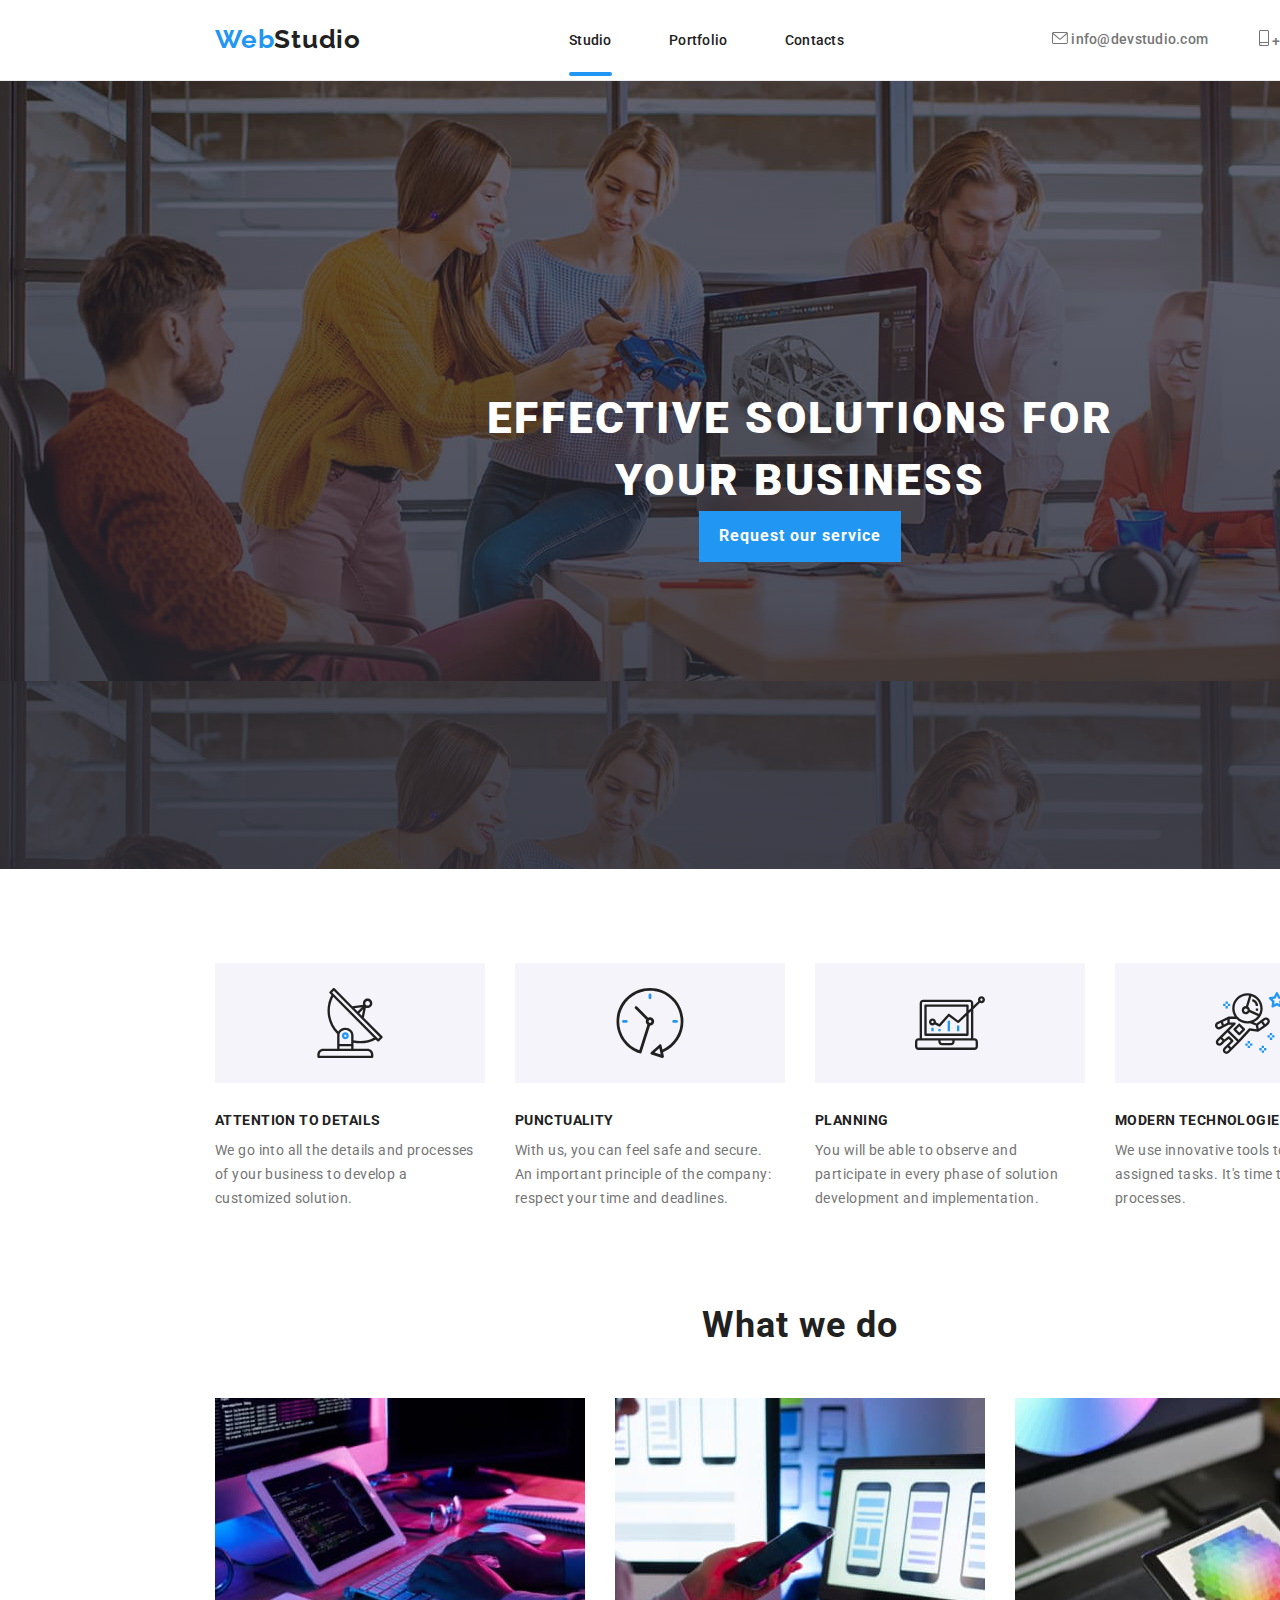
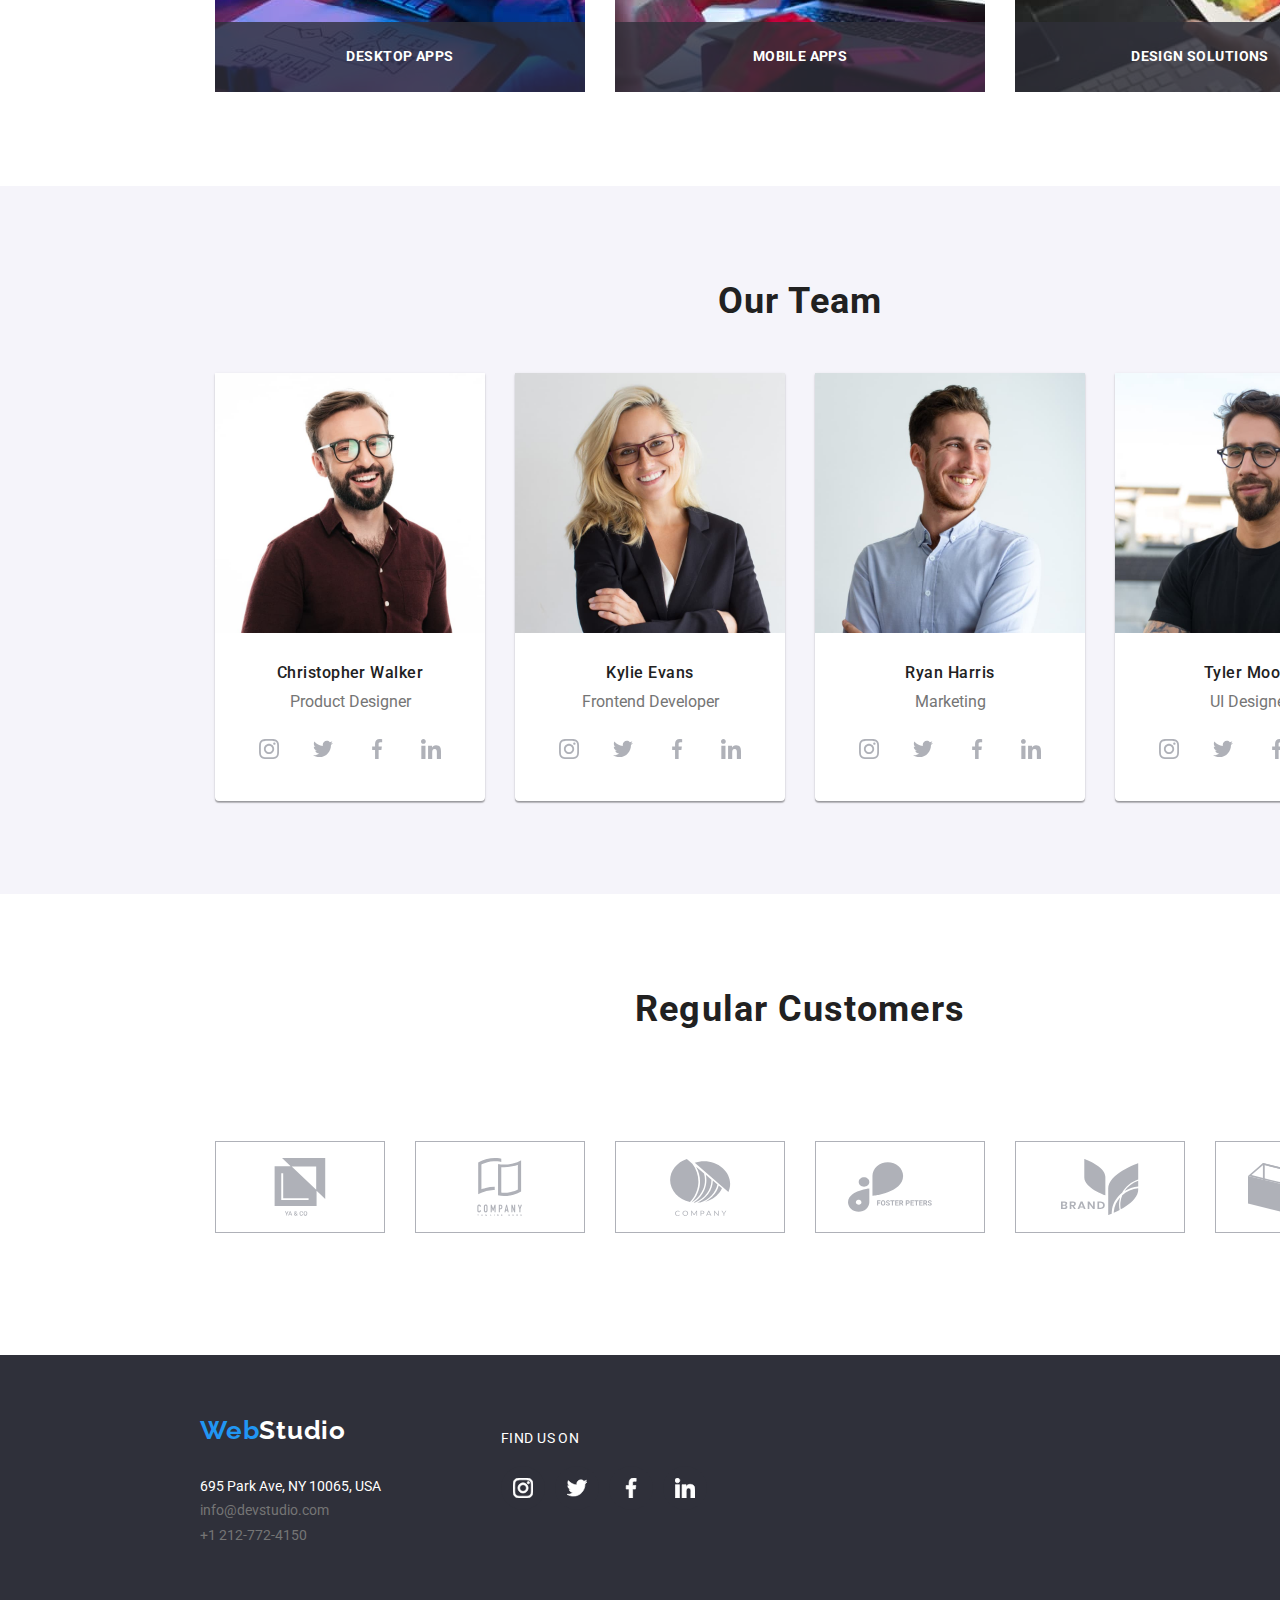
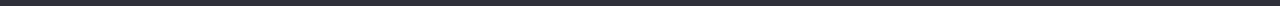
==== index.html @ 9a45b326 "Initial commit" ====
<!DOCTYPE html>
<html lang="en">
  <head>
    <meta charset="UTF-8" />
    <meta name="viewport" content="width=device-width, initial-scale=1.0" />
    <title>Studio</title>
    <!-- Normalizare stiluri/> -->

    <link
      rel="stylesheet"
      href="https://cdnjs.cloudflare.com/ajax/libs/modern-normalize/1.0.0/modern-normalize.min.css"
    />
    <!-- Import fonturi/> -->

    <link rel="preconnect" href="https://fonts.googleapis.com" />
    <link rel="preconnect" href="https://fonts.gstatic.com" crossorigin />
    <link
      href="https://fonts.googleapis.com/css2?family=Raleway:ital,wght@0,100..900;1,100..900&family=Roboto:ital,wght@0,100;0,300;0,400;0,500;0,700;0,900;1,100;1,300;1,400;1,500;1,700;1,900&display=swap"
      rel="stylesheet"
    />
    <!--Link la stiluri css /> -->

    <link rel="stylesheet" href="./css/style.css" />
  </head>
  <body>
    <!--header section-->

    <header class="header section">
      <div class="header container">
        <div class="header__logo">
          <a href="#"
            ><p><span>Web</span>Studio</p></a
          >
        </div>
        <nav class="header__navigation">
          <ul>
            <li>
              <a href="./index.html" class="active">Studio</a>
            </li>
            <li><a href="./portfolio.html">Portfolio</a></li>
            <li><a href="">Contacts</a></li>
          </ul>
        </nav>
        <div class="header__info">
          <div class="header__info__email">
            <a href="mailto:info@devstudio.com">
              <svg class="header__info_icon1">
                <use href="./images/icons.svg#icon-envelope" />
              </svg>
              info@devstudio.com</a
            >
          </div>
          <div class="header__info__tel">
            <a href="tel:+12127724150">
              <svg class="header__info_icon2">
                <use href="./images/icons.svg#icon-smartphone" />
              </svg>
              +1 212-772-4150</a
            >
          </div>
        </div>
      </div>
    </header>
    <!--portiune principala a paginii Studio -->
    <main>
      <!--Hero section-->

      <section class="hero-section section">
        <div class="hero-section container">
          <h1 class="hero-section__title">
            EFFECTIVE SOLUTIONS FOR <br />YOUR BUSINESS
          </h1>
          <button data-modal-open class="hero-section__service" type="button">
            Request our service
          </button>
        </div>
      </section>
      <!--What we do section-->

      <section class="we-do-section section">
        <ul class="we-do-section__list container">
          <li>
            <div class="we-do-section__benefits">
              <svg class="we-do-section__icon">
                <use href="./images/icons.svg#icon-antenna" />
              </svg>
            </div>
            <h5>ATTENTION TO DETAILS</h5>
            <p>
              We go into all the details and processes <br />
              of your business to develop a <br />customized solution.
            </p>
          </li>
          <li>
            <div class="we-do-section__benefits">
              <svg class="we-do-section__icon">
                <use href="./images/icons.svg#icon-clock" />
              </svg>
            </div>
            <h5>PUNCTUALITY</h5>
            <p>
              With us, you can feel safe and secure. <br />An important
              principle of the company: <br />respect your time and deadlines.
            </p>
          </li>
          <li>
            <div class="we-do-section__benefits">
              <svg class="we-do-section__icon">
                <use href="./images/icons.svg#icon-diagram" />
              </svg>
            </div>
            <h5>PLANNING</h5>
            <p>
              You will be able to observe and <br />participate in every phase
              of solution <br />development and implementation.
            </p>
          </li>
          <li>
            <div class="we-do-section__benefits">
              <svg class="we-do-section__icon">
                <use href="./images/icons.svg#icon-astronaut" />
              </svg>
            </div>
            <h5>MODERN TECHNOLOGIES</h5>
            <p>
              We use innovative tools to solve <br />assigned tasks. It's time
              to simplify work <br />processes.
            </p>
          </li>
        </ul>
        <h2 class="we-do-section__title">What we do</h2>
        <!--div cu imagini-->
        <div class="we-do-section_images container">
          <div class="imagine one">
            <img
              src="./images/img1.jpg"
              alt="imagine cu computer"
              width="370"
              height="294"
            />
          </div>
          <div class="we-do-section_images__bg-and-text one">DESKTOP APPS</div>

          <div class="imagine two">
            <img
              src="./images/img2.jpg"
              alt="imagine cu tel mobile"
              width="370"
              height="294"
            />
          </div>
          <div class="we-do-section_images__bg-and-text two">MOBILE APPS</div>

          <div class="imagine three">
            <img
              src="./images/img3.jpg"
              alt="img  cu tableta"
              width="370"
              height="294"
            />
          </div>
          <div class="we-do-section_images__bg-and-text three">
            DESIGN SOLUTIONS
          </div>
        </div>
      </section>
      <!--Our Team section-->

      <section class="team-section section">
        <h2 class="team-section__title">Our Team</h2>
        <!--Container cu carduri despre membrii echipei-->
        <div class="team-section__cards container">
          <!--Container 1-->
          <div class="team-section__card">
            <img
              src="./images/img4.jpg"
              alt="Christopher Walker imagine"
              width="270"
              height="260"
            />
            <p class="team-section__card__nume">Christopher Walker</p>
            <p class="team-section__card__job">Product Designer</p>
            <ul class="team-section__card__social">
              <li>
                <a href="">
                  <svg class="icon_social">
                    <use href="./images/icons.svg#icon-instagram" />
                  </svg>
                </a>
              </li>
              <li>
                <a href="">
                  <svg class="icon_social">
                    <use href="./images/icons.svg#icon-twitter" />
                  </svg>
                </a>
              </li>
              <li>
                <a href="">
                  <svg class="icon_social">
                    <use href="./images/icons.svg#icon-facebook" />
                  </svg>
                </a>
              </li>
              <li>
                <a href="">
                  <svg class="icon_social">
                    <use href="./images/icons.svg#icon-linkedin" />
                  </svg>
                </a>
              </li>
            </ul>
          </div>
          <!--Container 2-->
          <div class="team-section__card">
            <img
              src="./images/img5.jpg"
              alt="Kylie Evans imagine"
              width="270"
              height="260"
            />
            <p class="team-section__card__nume">Kylie Evans</p>
            <p class="team-section__card__job">Frontend Developer</p>
            <ul class="team-section__card__social">
              <li>
                <a href="">
                  <svg class="icon_social">
                    <use href="./images/icons.svg#icon-instagram" />
                  </svg>
                </a>
              </li>
              <li>
                <a href="">
                  <svg class="icon_social">
                    <use href="./images/icons.svg#icon-twitter" />
                  </svg>
                </a>
              </li>
              <li>
                <a href="">
                  <svg class="icon_social">
                    <use href="./images/icons.svg#icon-facebook" />
                  </svg>
                </a>
              </li>
              <li>
                <a href="">
                  <svg class="icon_social">
                    <use href="./images/icons.svg#icon-linkedin" />
                  </svg>
                </a>
              </li>
            </ul>
          </div>
          <!--Container 3-->
          <div class="team-section__card">
            <img
              src="./images/img6.jpg"
              alt="Ryan Harris imagine"
              width="270"
              height="260"
            />
            <p class="team-section__card__nume">Ryan Harris</p>
            <p class="team-section__card__job">Marketing</p>
            <ul class="team-section__card__social">
              <li>
                <a href="">
                  <svg class="icon_social">
                    <use href="./images/icons.svg#icon-instagram" />
                  </svg>
                </a>
              </li>
              <li>
                <a href="">
                  <svg class="icon_social">
                    <use href="./images/icons.svg#icon-twitter" />
                  </svg>
                </a>
              </li>
              <li>
                <a href="">
                  <svg class="icon_social">
                    <use href="./images/icons.svg#icon-facebook" />
                  </svg>
                </a>
              </li>
              <li>
                <a href="">
                  <svg class="icon_social">
                    <use href="./images/icons.svg#icon-linkedin" />
                  </svg>
                </a>
              </li>
            </ul>
          </div>
          <!--Container 4-->
          <div class="team-section__card">
            <img
              src="./images/img7.jpg"
              alt="Tyler Moore imagine"
              width="270"
              height="260"
            />
            <p class="team-section__card__nume">Tyler Moore</p>
            <p class="team-section__card__job">UI Designer</p>
            <ul class="team-section__card__social">
              <li>
                <a href="">
                  <svg class="icon_social">
                    <use href="./images/icons.svg#icon-instagram" />
                  </svg>
                </a>
              </li>
              <li>
                <a href="">
                  <svg class="icon_social">
                    <use href="./images/icons.svg#icon-twitter" />
                  </svg>
                </a>
              </li>
              <li>
                <a href="">
                  <svg class="icon_social">
                    <use href="./images/icons.svg#icon-facebook" />
                  </svg>
                </a>
              </li>
              <li>
                <a href="">
                  <svg class="icon_social">
                    <use href="./images/icons.svg#icon-linkedin" />
                  </svg>
                </a>
              </li>
            </ul>
          </div>
        </div>
      </section>
      <!--Our Regular Customer section-->
      <section class="customer section">
        <h2 class="customer__title">Regular Customers</h2>
        <!--Container cu sigle-->
        <div class="customer_sigle container">
          <ul class="customer__sigle__list">
            <li>
              <div class="customer__sigla">
                <svg class="customer_icon">
                  <use href="./images/icons.svg#icon-company1" />
                </svg>
              </div>
            </li>
            <li>
              <div class="customer__sigla">
                <svg class="customer_icon">
                  <use href="./images/icons.svg#icon-company2" />
                </svg>
              </div>
            </li>
            <li>
              <div class="customer__sigla">
                <svg class="customer_icon">
                  <use href="./images/icons.svg#icon-company3" />
                </svg>
              </div>
            </li>
            <li>
              <div class="customer__sigla">
                <svg class="customer_icon">
                  <use href="./images/icons.svg#icon-company4" />
                </svg>
              </div>
            </li>
            <li>
              <div class="customer__sigla">
                <svg class="customer_icon">
                  <use href="./images/icons.svg#icon-company5" />
                </svg>
              </div>
            </li>
            <li>
              <div class="customer__sigla">
                <svg class="customer_icon">
                  <use href="./images/icons.svg#icon-company6" />
                </svg>
              </div>
            </li>
          </ul>
        </div>
      </section>
    </main>
    <!--Footer section-->

    <footer class="footer section">
      <div class="footer container">
        <div class="footer__logo">
          <a href="#"
            ><p><span>Web</span>Studio</p></a
          >
        </div>
        <address class="footer__address">
          695 Park Ave, NY 10065, USA <br />
          <a href="mailto:info@devstudio.com">info@devstudio.com</a><br />
          <a href="tel:+12127724150">+1 212-772-4150</a>
        </address>
        <div class="footer__social">
          <p>FIND US ON</p>
          <ul class="footer__social__list">
            <li>
              <a href="">
                <svg class="footer_icon_social">
                  <use href="./images/icons.svg#icon-instagram" />
                </svg>
              </a>
            </li>
            <li>
              <a href="">
                <svg class="footer_icon_social">
                  <use href="./images/icons.svg#icon-twitter" />
                </svg>
              </a>
            </li>
            <li>
              <a href="">
                <svg class="footer_icon_social">
                  <use href="./images/icons.svg#icon-facebook" />
                </svg>
              </a>
            </li>
            <li>
              <a href="">
                <svg class="footer_icon_social">
                  <use href="./images/icons.svg#icon-linkedin" />
                </svg>
              </a>
            </li>
          </ul>
        </div>
      </div>
    </footer>

    <!-- Marcaj MODAL cu backdrop, fereastra si buton inchidere -->
    <div data-modal class="is-hidden">
      <div data-modal-content>
        <h2>FEREASTRA MODALA</h2>
        <button data-modal-close type="button">
          <a href="">
            <svg class="buton-modal__X">
              <use href="./images/symbol-defs.svg#icon-Vector-1-1" />
            </svg>
          </a>
        </button>
      </div>
    </div>

    <script src="./modal.js"></script>
  </body>
</html>
---- css/style.css ----
:root {
    --blue: #2196F3;
    --white: #FFFFFF;
    --black: #212121;
    --gray: #757575;
    --black-background: #2F303A;
    --gray-background: #F5F4FA;
    --gray-icon: #afb1b8;
    --primary-font: 'Roboto', sans-serif;
    --secondary-font: 'Raleway', sans-serif;
}

* {
    margin: 0;
    padding: 0;
    box-sizing: border-box;
}

body {
    font-family: var(--primary-font);
    color: var(--black);
}

.section {
    width: 1600px;
    margin: 0 auto;
    padding: 94px 0;
}

.container {
    width: 1200px;
    display: flex;
    margin: auto;
}

/* Header section style*/
.header.section {
    width: 1600px;
    padding: 0;
    border-bottom: 1px solid #ECECEC;
}

.header.container {
    height: 80px;
    justify-content: space-between;
    align-items: center;
    padding: 0 15px;
}

.header__logo a,
.footer__logo a {
    font-family: var(--secondary-font);
    font-size: 26px;
    font-weight: 700;
    line-height: 1.2;
    letter-spacing: 0.03em;
    text-decoration: none;
}

.header__logo a {
    color: var(--black)
}

.header__logo span,
.footer__logo span {
    color: var(--blue)
}

.header__navigation ul {
    list-style: none;
    display: flex;
    width: 275px;
    justify-content: space-between;
}

.header__navigation a {
    color: var(--black);
    position: relative;
}

.header__info {
    display: flex;
    width: 333px;
    justify-content: space-between;
}

.header__navigation a,
.header__info a {
    text-decoration: none;
    font-weight: 500;
    font-size: 14px;
    line-height: 1.14;
    letter-spacing: 0.02em;
    transition-property: color;
    transition-duration: 250ms;
    transition-timing-function: cubic-bezier(0.4, 0, 0.2, 1);
}

.header__navigation a:hover,
.header__navigation a:focus {
    color: var(--blue);
}


.header__navigation a::after {
    content: "";
    height: 4px;
    width: 0%;
    border-radius: 20px;
    position: absolute;
    top: 20px;
    left: 0;
    background-color: var(--blue);
    transition-property: width;
    transition-duration: 250ms;
    transition-timing-function: cubic-bezier(0.4, 0, 0.2, 1);
}
.header__navigation .active::after {
    content: "";
    height: 4px;
    width: 100%;
    border-radius: 20px;
    position: absolute;
    top: 40px;
    left: 0;
    background-color: var(--blue);
   
}
.header__navigation a:hover::after,
.header__navigation a:focus::after,
.header__navigation a:active::after {
    width: 100%;
}


.header__info a {
    color: var(--gray);
}

.header__info_icon1 {
    width: 16px;
    height: 12px;
}

.header__info_icon2 {
    width: 10px;
    height: 16px;
}

.header__info__email a:hover,
.header__info__email a:focus {
    stroke: var(--blue);
    color: var(--blue);
}

.header__info__tel a:hover,
.header__info__tel a:focus {
    stroke: var(--blue);
    color: var(--blue);
}

/* Hero section style*/

.hero-section.section {
    background-color: #C4C4C4;
    background-image: linear-gradient(rgba(47, 48, 58, 0.4), rgba(47, 48, 58, 0.8)),
        url("../images/Img_bg_1.jpg");
}

.hero-section.container {
    height: 600px;
    text-align: center;
    flex-direction: column;
    justify-content: center;
    align-items: center;
    color: var(--white);

}

.hero-section__title {
    font-weight: 900;
    font-size: 44px;
    line-height: 1.4;
    letter-spacing: 0.06em;
}

.hero-section__service {
    font-weight: 700;
    font-size: 16px;
    line-height: 1.9;
    letter-spacing: 0.06em;
    background-color: var(--blue);
    color: var(--white);
    cursor: pointer;
    padding: 10px 20px;
    border: 0px;
}

.hero-section__service:hover,
.hero-section__service:focus {
    transform: scale(1.1);
}

/* WHAT WE DO section style*/

.we-do-section.section {
    background-color: var(--white);
}

.we-do-section__list.container {
    list-style: none;
    justify-content: space-between;
    width: 1170px;
    margin-bottom: 94px;

}

.we-do-section__benefits {
    width: 270px;
    height: 120px;
    background-color: var(--gray-background);
    display: flex;
    justify-content: center;
    align-items: center;
    margin-bottom: 30px;

}

.we-do-section__icon {
    width: 70px;
    height: 70px;
    /* width: 270px;
    height: 120px;
    padding: 100px 25px; */
}

.we-do-section__list h5 {
    font-size: 14px;
    font-weight: 700;
    line-height: 1.14;
    letter-spacing: 0.03em;
    margin-bottom: 10px;
}

.we-do-section__list p {
    font-size: 14px;
    line-height: 1.7;
    color: var(--gray);
    letter-spacing: 0.03em;
}

.we-do-section__title {
    font-weight: 700;
    font-size: 36px;
    color: var(--black);
    line-height: 1.2;
    letter-spacing: 0.03em;
    margin-bottom: 50px;
    text-align: center;
}

.we-do-section_images>img,
.team-section__card>img,
.portofoliu__exemplu>img {
    display: block;
    max-width: 100%;
    height: auto;
}

.we-do-section_images.container {
    display: flex;
    justify-content: space-between;
    align-items: center;
    width: 1170px;
    height: 294px;
    position: relative;
}

.imagine {
    position: absolute;
    top: 0;
    z-index: 1;
}

.we-do-section_images__bg-and-text {
    position: absolute;
    bottom: 0;
    width: 370px;
    height: 70px;
    background-color: #2F303ACC;
    font-weight: 700;
    font-size: 14px;
    color: var(--white);
    line-height: 1.2;
    letter-spacing: 0.03em;
    display: flex;
    justify-content: center;
    align-items: center;
    z-index: 2;
}

.one {
    left: 0;
}

.two {
    left: 400px;
}

.three {
    left: 800px;
}

/* OUR TEAM section style */

.team-section.section {
    background-color: var(--gray-background);
    height: 708px;
    text-align: center;
}

.team-section__title {
    font-weight: 700;
    font-size: 36px;
    line-height: 1.2;
    letter-spacing: 0.03em;
    margin-bottom: 50px;
}

.team-section__cards.container {
    width: 1170px;
    justify-content: center;
    gap: 30px;
    margin: auto;
}

.team-section__card {
    width: 270px;
    height: 428px;
    background: var(--white);
    border-radius: 0px 0px 4px 4px;
    box-shadow:
        0px 2px 1px 0px #00000033,
        0px 1px 1px 0px #00000024,
        0px 1px 3px 0px #0000001F;

}

.team-section__card__nume {
    font-weight: 500;
    font-size: 16px;
    line-height: 1.2;
    letter-spacing: 0.03em;
    margin-top: 30px;
    margin-bottom: 10px;
}

.team-section__card__job {
    font-size: 16px;
    line-height: 1.2;
    color: var(--gray);

}

.team-section__card__social {
    list-style: none;
    display: flex;
    justify-content: space-between;
    margin: 16px 32px 30px;

}

.team-section__card__social li {
    width: 44px;
    height: 44px;
    padding: 12px;
    background-color: var(--white);
    border-radius: 50%;
    transition-property: background-color, fill;
    transition-duration: 250ms;
    transition-timing-function: cubic-bezier(0.4, 0, 0.2, 1);
}

.icon_social {
    width: 20px;
    height: 20px;
    fill: var(--gray-icon)
}

.team-section__card__social li:hover,
.team-section__card__social li:focus {
    background-color: var(--blue);
}

.team-section__card__social li:hover .icon_social,
.team-section__card__social li:focus .icon_social {
    fill: var(--white);
}


/* OUR REGULAR CUSTOMERS Section Style */

.customer.section {
    /* height: 708px; */
    background-color: var(--white);
    text-align: center;
}

.customer__title {
    font-size: 36px;
    font-weight: 700;
    line-height: 1.2;
    letter-spacing: 0.03em;
    margin-bottom: 50px;
}

.customer_sigle.container {
    width: 1170px;
}

.customer__sigle__list {
    display: flex;
    list-style: none;
    gap: 30px;
}

.customer__sigla {
    width: 170px;
    height: 92px;
    display: flex;
    justify-content: center;
    padding: 16px 32px;
    margin-top: 60px;
    margin-bottom: 28px;
    border: 1px solid #AFB1B8;
    transition-property: border-color;
    transition-duration: 250ms;
    transition-timing-function: cubic-bezier(0.4, 0, 0.2, 1);
}

.customer_icon {
    fill: var(--gray-icon);
    transition-property: fill;
    transition-duration: 250ms;
    transition-timing-function: cubic-bezier(0.4, 0, 0.2, 1);
}

.customer__sigla:hover {
    border-color: var(--blue);
}

.customer__sigla:hover .customer_icon {
    fill: var(--blue);
}

/* Footer section style*/

.footer.section {
    padding: 0;
    background-color: var(--black-background);
    height: 251px;
}

.footer.container {
    height: 251px;
    flex-direction: column;
    justify-content: flex-start;
    flex-wrap: wrap;

}

.footer__logo {
    width: 140px;
    margin-top: 60px;
    margin-bottom: 28px;
}

.footer__logo a {
    color: var(--white);
}

.footer__address {
    width: 231px;
    height: 72px;
    color: var(--white);
    font-weight: 400;
    font-size: 14px;
    line-height: 1.75;
    font-style: normal;


}

.footer__address a {
    color: var(--white);
    text-decoration: none;
    cursor: pointer;
}

.footer__social {
    margin-top: 75px;
    margin-left: 70px;
    margin-right: 878px;
    display: flex;
    width: 206px;
    height: 80px;
    color: var(--white);
    flex-direction: column;
}

.footer__social__list {
    list-style: none;
    display: flex;
    justify-content: space-between;
    margin-top: 20px;

}

.footer__social__list li {
    width: 44px;
    height: 44px;
    padding: 12px;
    background-color: var(--black-background);
    border-radius: 50%;
    transition-property: background-color;
    transition-duration: 250ms;
    transition-timing-function: cubic-bezier(0.4, 0, 0.2, 1);
}

.footer_icon_social {
    width: 20px;
    height: 20px;
    fill: var(--white);
    stroke: white;
}

.footer__address a {
    color: var(--gray);
}

.footer__social p {
    font-size: 14px;
    font-weight: 700px;
    line-height: 1.17;
    letter-spacing: 0.03em;
}

.footer__social__list li:hover,
.footer__social__list li:focus {
    background-color: var(--blue);
}

/* PORTOFOLIU style */

.portofoliu.section {
    background-color: var(--white);
    margin: auto;

}

.portofoliu__navigare__lista.container {
    width: 1170px;
    justify-content: center;
    gap: 8px;
    list-style: none;
    margin-bottom: 50px;

}

/* butoanele de navigare*/
.portofoliu__navigare button {
    font-weight: 500;
    font-size: 16px;
    line-height: 1.6;
    text-align: center;
    background-color: var(--gray-background);
    cursor: pointer;
    padding: 6px 22px;
    border: 0px;
    transition-property: background-color, color, box-shadow;
    transition-duration: 250ms;
    transition-timing-function: cubic-bezier(0.4, 0, 0.2, 1);
}

.portofoliu__navigare button:hover,
.portofoliu__navigare button:focus {
    background-color: var(--blue);
    color: var(--white);
    box-shadow:
        0px 2px 2px 0px #0000001F,
        0px 1px 2px 0px #00000014,
        0px 3px 1px 0px #0000001A;
}

/* exemple din portofoliu*/

.portofoliu__exemple.container {
    width: 1170px;
    flex-wrap: wrap;
    justify-content: center;
    gap: 30px;
    margin: auto;
}

.portofoliu__exemplu__nume {
    font-weight: 700;
    font-size: 18px;
    line-height: 2;
    letter-spacing: 0.06em;
    padding-left: 24px;
    padding-top: 20px;
    padding-bottom: 4px;
    text-align: left;
    border-left: 1px solid #EEEEEE;
    border-right: 1px solid #EEEEEE;

}

.portofoliu__exemplu__img {
    position: relative;
    overflow: hidden;
}

.portofoliu-overlay {
    position: absolute;
    top: 0;
    left: 0;
    width: 100%;
    height: 100%;
    background-color: var(--blue);
    opacity: 0.9;
    color: var(--white);
    transform: translateY(100%);
    transition-duration: 500ms;
    display: flex;
    justify-content: center;
    align-items: center;
    text-align: center;


}

.portofoliu__exemplu:hover .portofoliu-overlay {
    transform: translateY(0%);
}

.portofoliu__exemplu__tip {
    /* font-weight: 400; */
    font-size: 16px;
    line-height: 1.9;
    color: var(--gray);
    letter-spacing: 0.03em;
    text-align: left;
    padding-left: 24px;
    padding-bottom: 20px;
    border-left: 1px solid #EEEEEE;
    border-right: 1px solid #EEEEEE;
    border-bottom: 1px solid #EEEEEE;
}

.portofoliu__exemplu:hover,
.portofoliu__exemplu:focus {
    box-shadow:
        1px 4px 6px 0px #00000029,
        0px 4px 4px 0px #0000000F,
        0px 1px 1px 0px #0000001F;
}

/* Style pentru MODAL */
.is-hidden {
    opacity: 0;
    visibility: hidden;
    pointer-events: none;

}

[data-modal] {
    background-color: #00000033;
    width: 100%;
    height: 100%;
    position: fixed;
    top: 0;
    left: 0;

}

[data-modal-content] {
    width: 528px;
    height: 581px;
    border-radius: 4px 0px 0px 0px;
    opacity: 1px;
    background-color: var(--white);
    position: absolute;
    top: 50%;
    left: 50%;
    transform: translate(-50%, -50%) scale(1);
    padding: 20px;
    transition-property: transform;
    transition-duration: 2s;
    /* transition-timing-function: linear; */
}

.is-hidden [data-modal-content] {
    transform: translate(-50%, -50%) scale(0.8);
}

[data-modal-close] {
    position: absolute;
    top: 8px;
    right: 8px;
    background-color: var(--white);
    width: 30px;
    height: 30px;
    border-width: 1px;
    border-radius: 50%;
    border-color: rgba(0, 0, 0, 0.1);
}

.buton-modal__X {
    width: 11px;
    height: 11px;



}
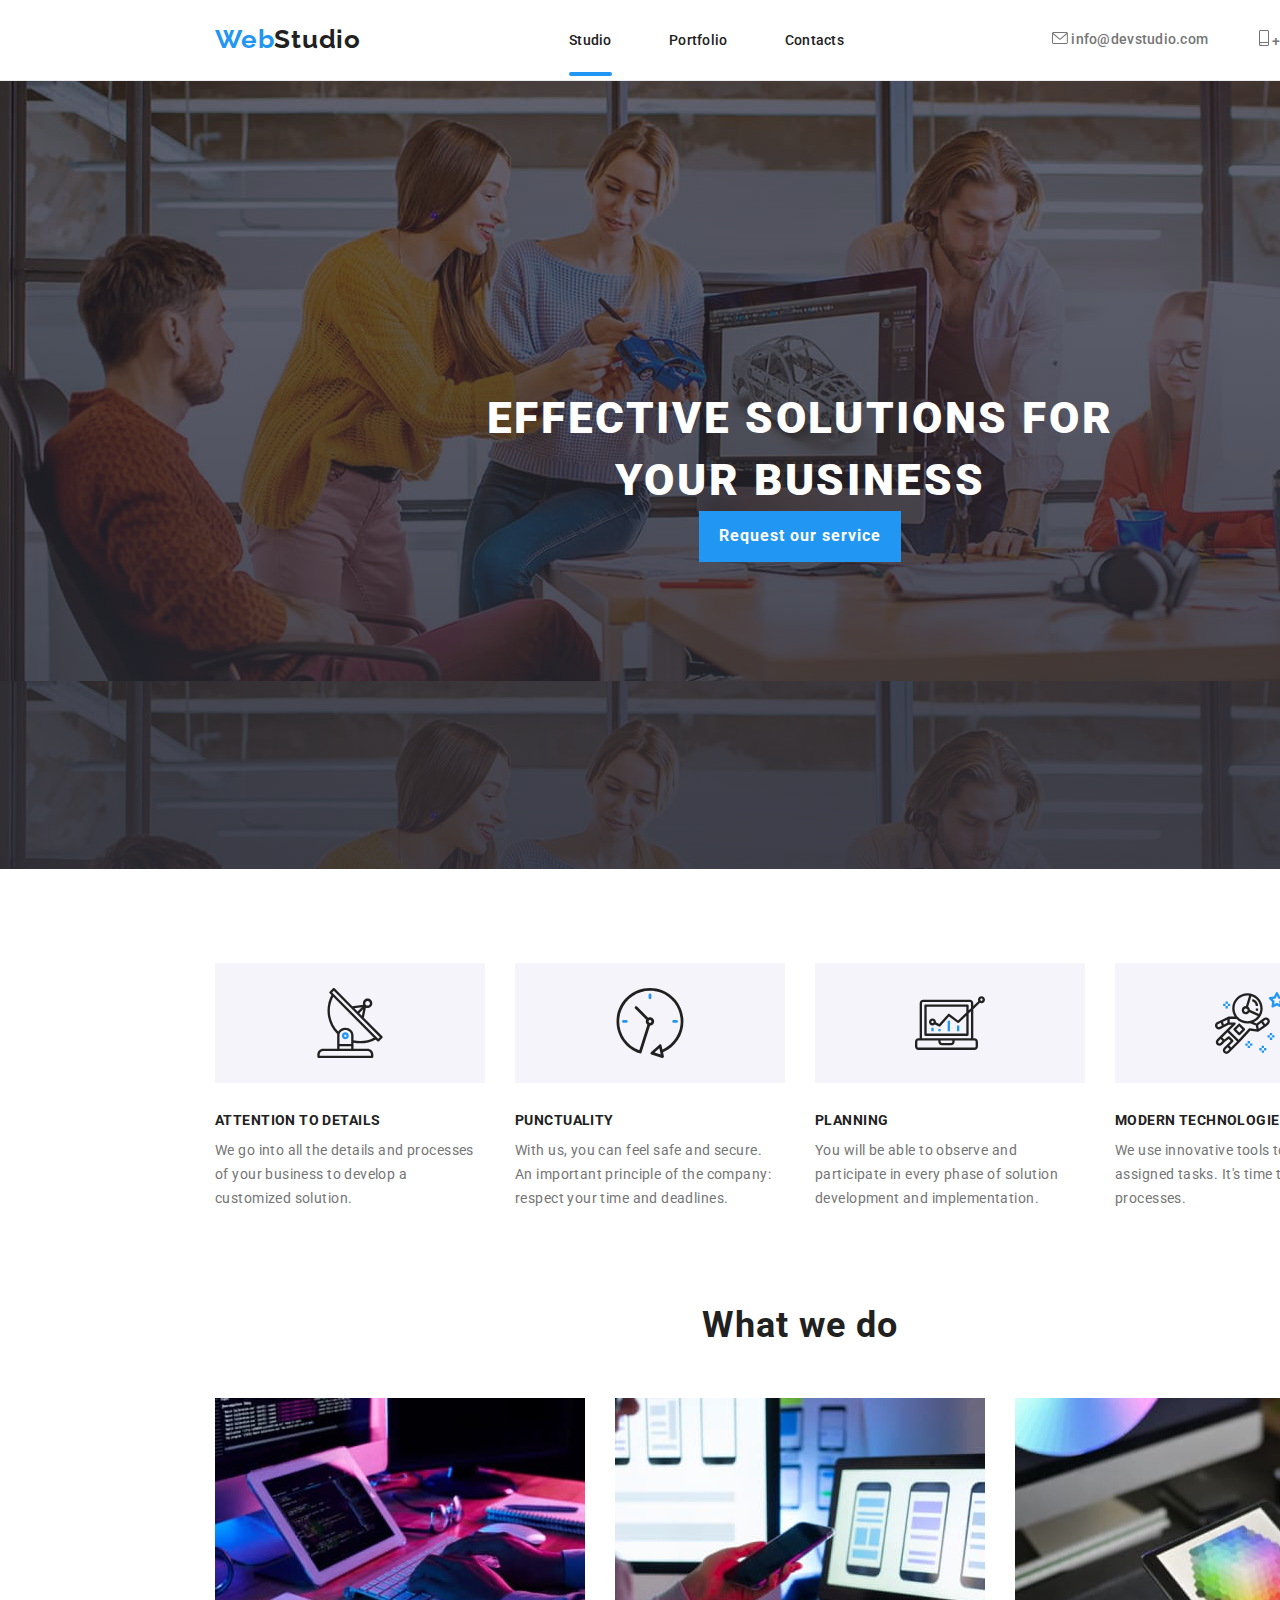
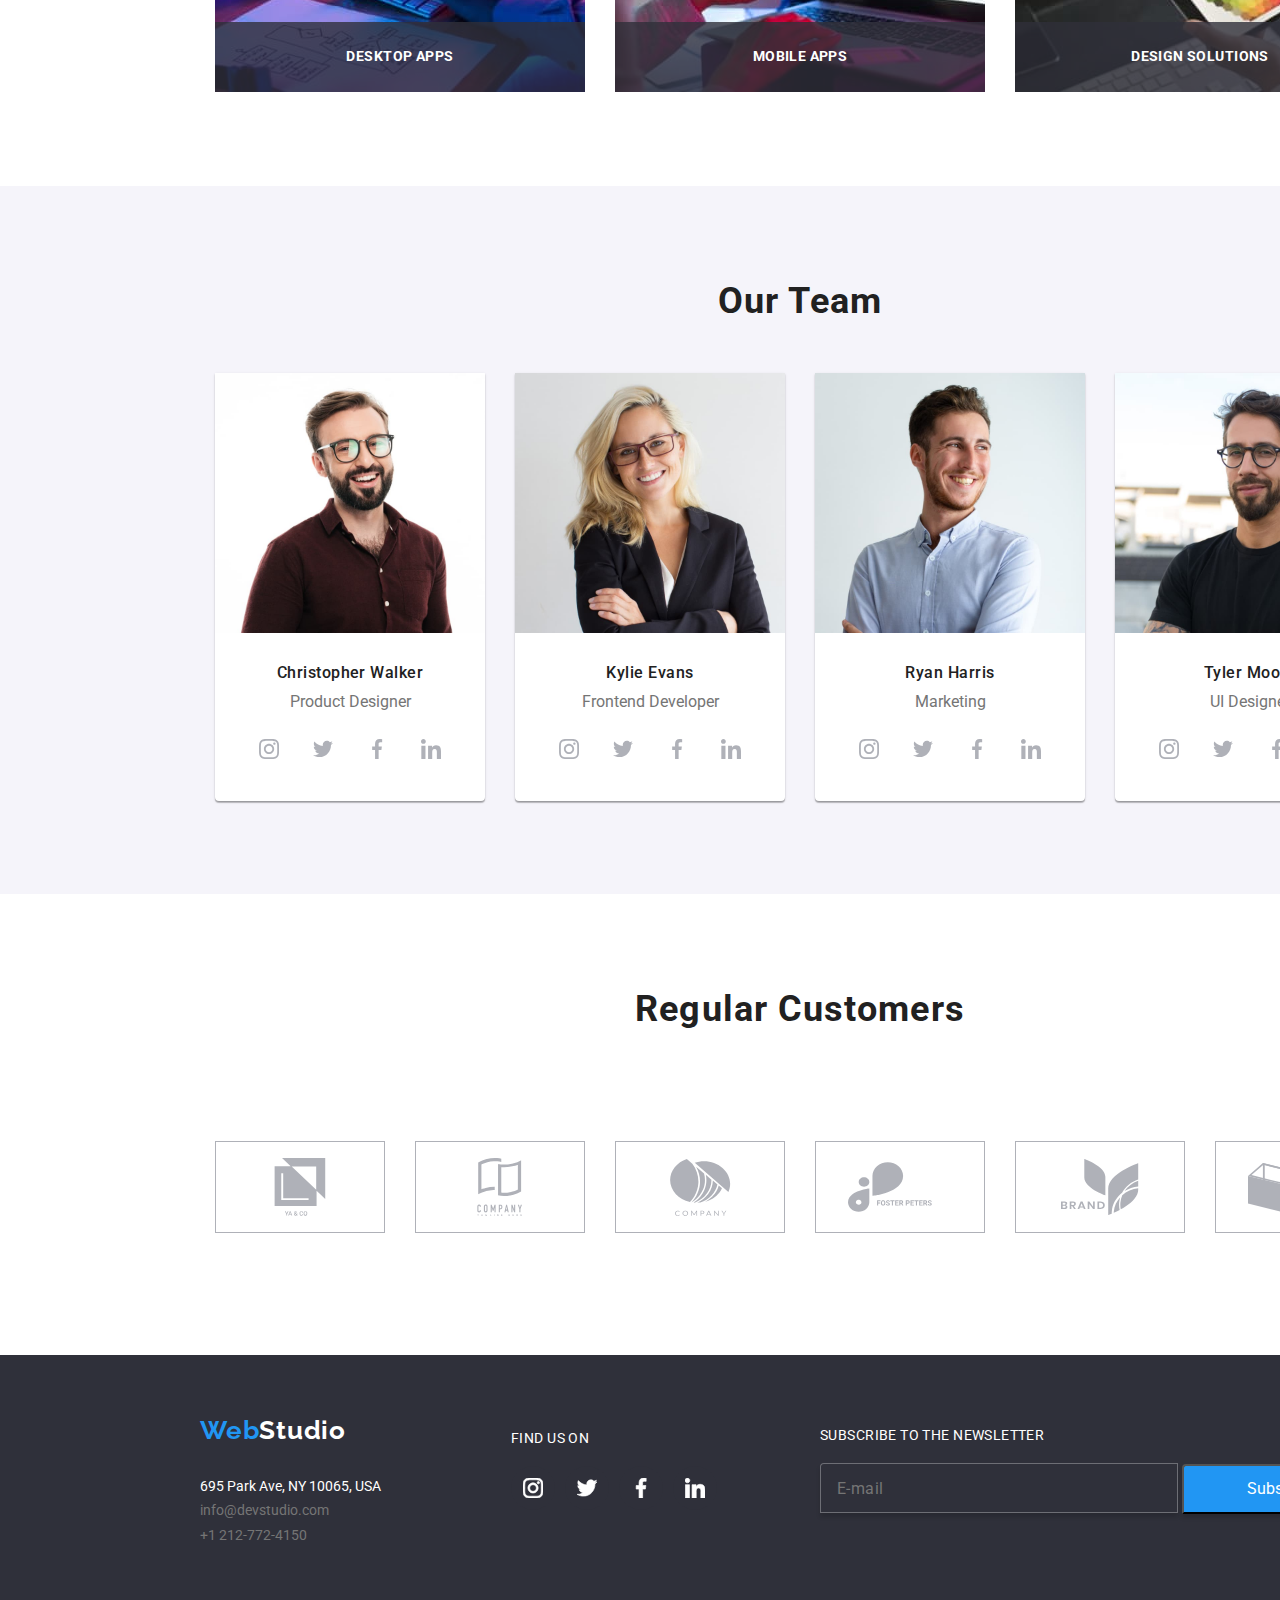
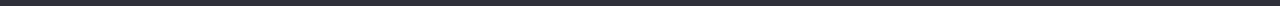
==== commit 317642d6: "realizat formularul de abonare la lista de corespondență" ====
--- a/index.html
+++ b/index.html
@@ -129,7 +129,8 @@
           </li>
         </ul>
         <h2 class="we-do-section__title">What we do</h2>
-        <!--div cu imagini-->
+
+        <!--What We Do - div cu imagini-->
         <div class="we-do-section_images container">
           <div class="imagine one">
             <img
@@ -168,6 +169,7 @@
 
       <section class="team-section section">
         <h2 class="team-section__title">Our Team</h2>
+
         <!--Container cu carduri despre membrii echipei-->
         <div class="team-section__cards container">
           <!--Container 1-->
@@ -388,6 +390,7 @@
         </div>
       </section>
     </main>
+
     <!--Footer section-->
 
     <footer class="footer section">
@@ -434,6 +437,20 @@
               </a>
             </li>
           </ul>
+        </div>
+        <div class="footer_formular">
+          <form class="footer_form">
+            <p>SUBSCRIBE TO THE NEWSLETTER</p>
+            <label type="email" name="email">
+              <input
+                class="footer_email"
+                type="email"
+                name="email"
+                placeholder="E-mail"
+              />
+              <button class="footer_btn" type="submit">Subscribe</button>
+            </label>
+          </form>
         </div>
       </div>
     </footer>
--- a/css/style.css
+++ b/css/style.css
@@ -492,7 +492,7 @@
 }
 
 .footer__address a {
-    color: var(--white);
+    color: var(--gray);
     text-decoration: none;
     cursor: pointer;
 }
@@ -500,11 +500,11 @@
 .footer__social {
     margin-top: 75px;
     margin-left: 70px;
-    margin-right: 878px;
+    margin-right: 93px;
+    margin-bottom: 86px;
     display: flex;
     width: 206px;
     height: 80px;
-    color: var(--white);
     flex-direction: column;
 }
 
@@ -534,20 +534,56 @@
     stroke: white;
 }
 
-.footer__address a {
-    color: var(--gray);
-}
-
-.footer__social p {
+
+.footer__social p,
+.footer_form p {
     font-size: 14px;
     font-weight: 700px;
     line-height: 1.17;
     letter-spacing: 0.03em;
+    color: var(--white);
 }
 
 .footer__social__list li:hover,
 .footer__social__list li:focus {
     background-color: var(--blue);
+}
+.footer_formular {
+    width: 570px;
+    height: 86px;
+    margin-top: 72px;
+    margin-bottom: 93px;
+    display: flex;
+    /* justify-content:flex-start; */
+    flex-direction: column;
+    flex-wrap: wrap;
+    /* align-items: center; */
+}
+.footer_email {
+    width: 358px;
+    height: 50px;
+    font-family: Roboto;
+    font-size: 16px;
+    font-weight: 400;
+    line-height: 1.25;
+    letter-spacing: 0.03em;
+    text-align: left;
+    margin-top: 20px;
+    padding-left: 16px;
+    padding-top: 15px;
+    padding-bottom: 15px;
+    background-color: var(--black-background);
+    border-radius: 4px 0px 0px 0px;
+    border: 1px solid rgba(255, 255, 255, 0.3);
+    box-shadow: 0px 4px 4px 0px rgba(0, 0, 0, 0.15);
+}
+.footer_btn {
+    width: 200px;
+    height: 50px;
+    color: var(--white);
+    border-radius: 4px 0px 0px 0px;
+    background: var(--blue);
+    box-shadow: 0px 4px 4px 0px rgba(0, 0, 0, 0.15);
 }
 
 /* PORTOFOLIU style */
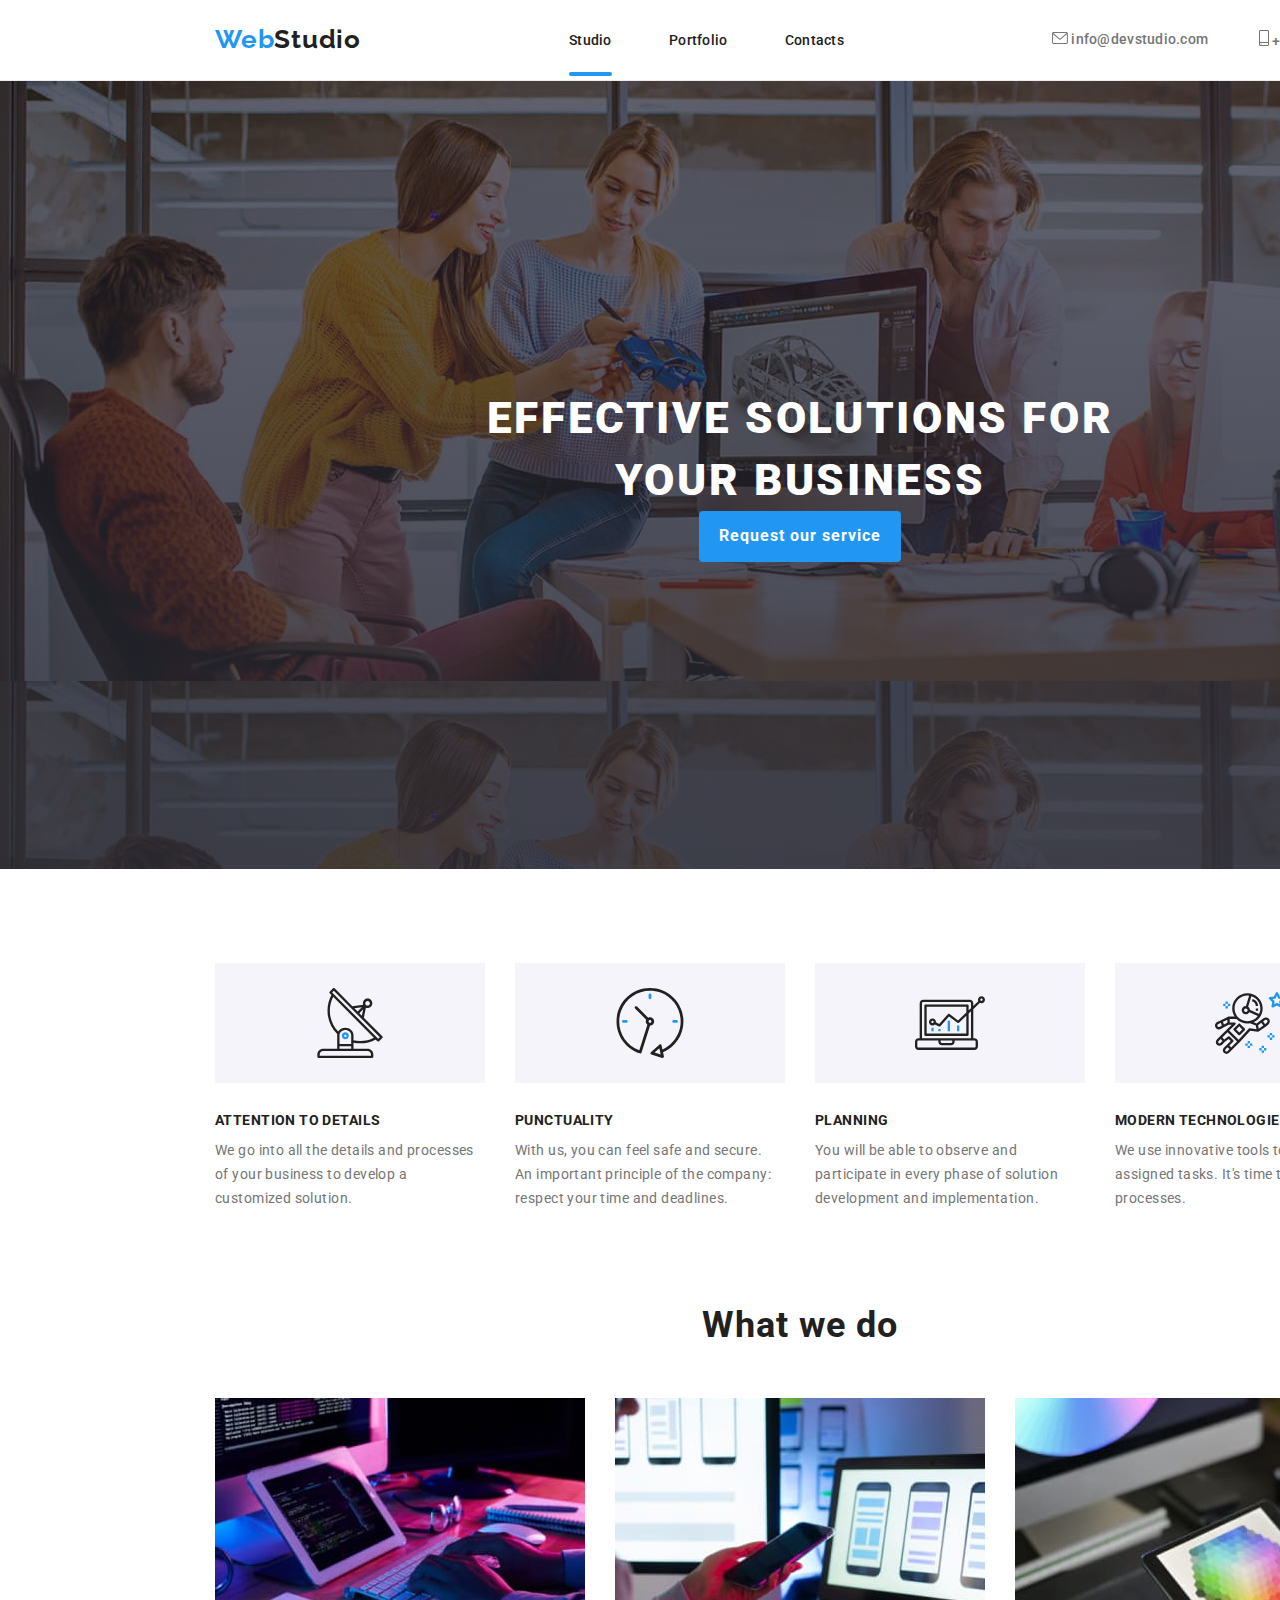
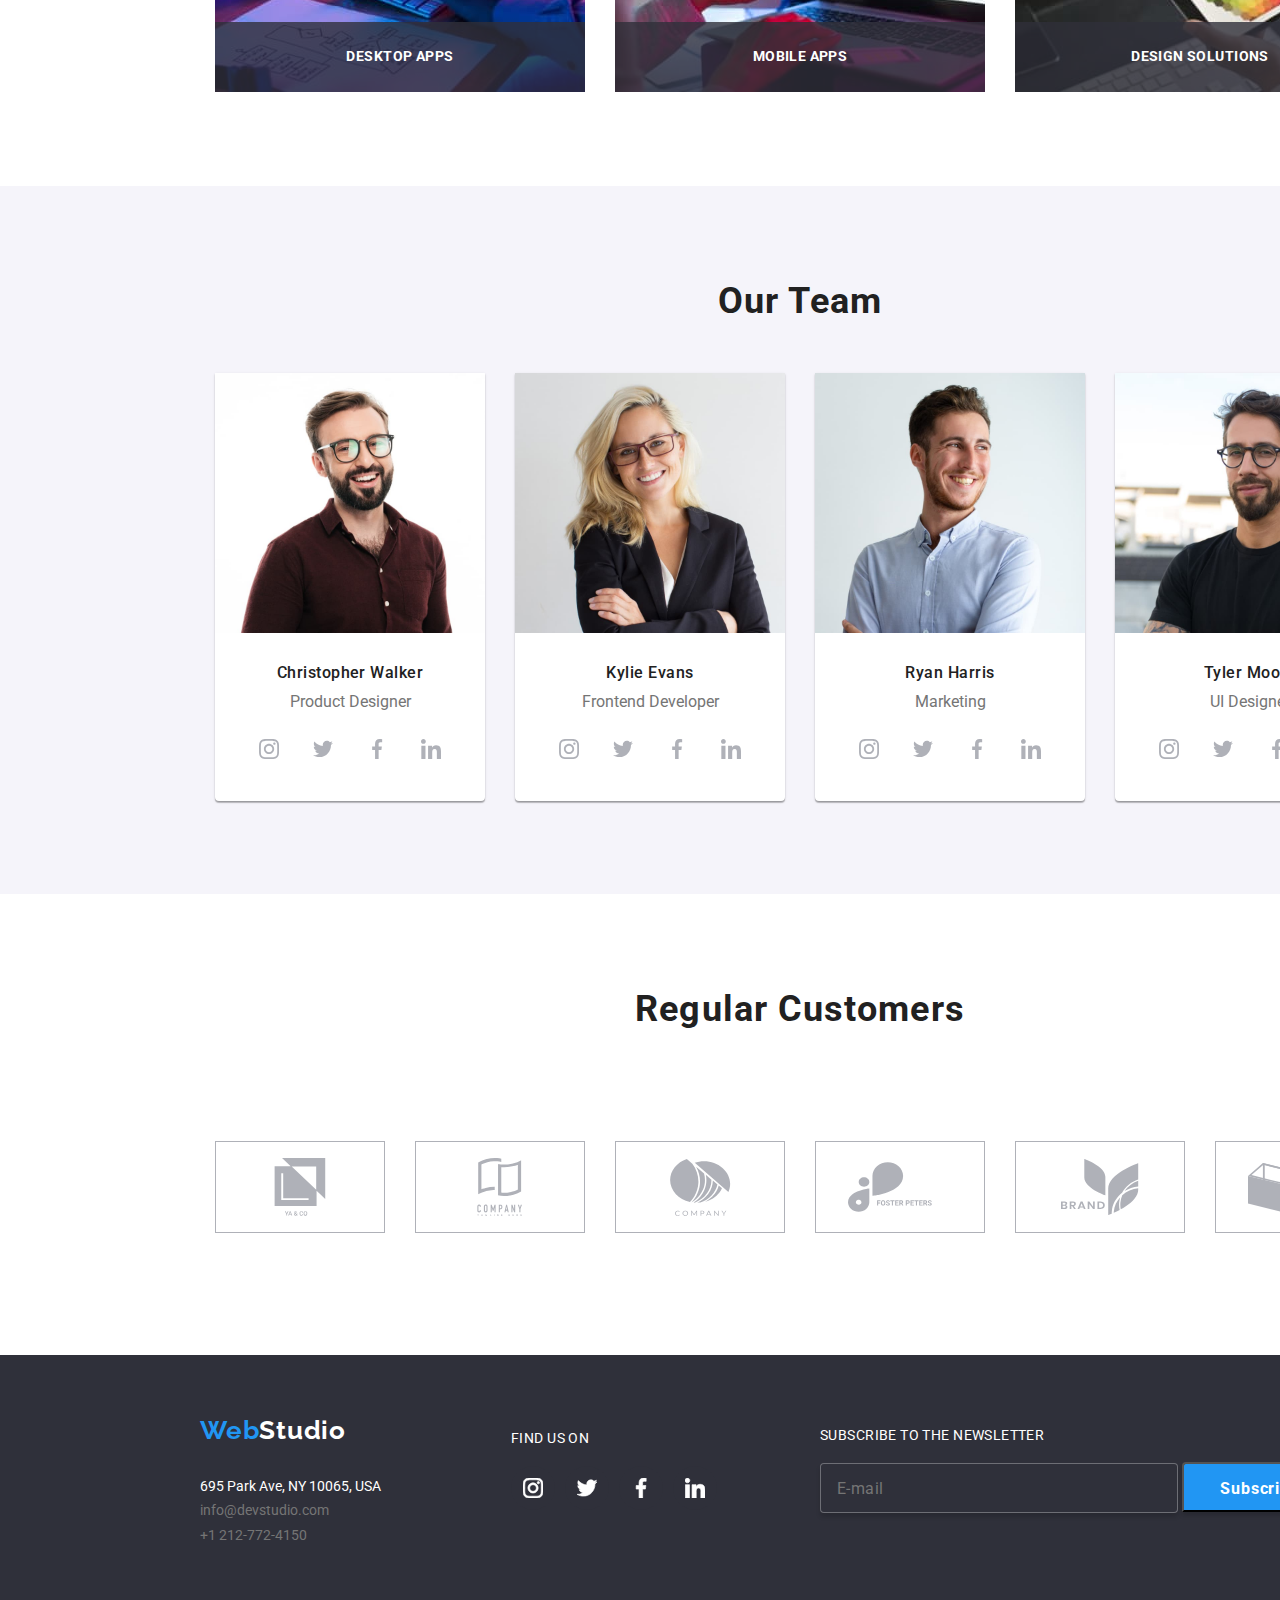
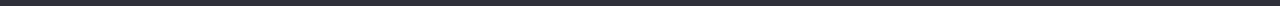
==== commit cecbb878: "finalizat fara check svg" ====
--- a/index.html
+++ b/index.html
@@ -61,7 +61,9 @@
         </div>
       </div>
     </header>
+
     <!--portiune principala a paginii Studio -->
+
     <main>
       <!--Hero section-->
 
@@ -448,7 +450,12 @@
                 name="email"
                 placeholder="E-mail"
               />
-              <button class="footer_btn" type="submit">Subscribe</button>
+              <button class="footer_btn" type="submit">
+                Subscribe
+                <svg class="footer_btn__icon">
+                  <use href="./images/icons1.svg#icon-Action" />
+                </svg>
+              </button>
             </label>
           </form>
         </div>
@@ -456,16 +463,72 @@
     </footer>
 
     <!-- Marcaj MODAL cu backdrop, fereastra si buton inchidere -->
+
     <div data-modal class="is-hidden">
       <div data-modal-content>
-        <h2>FEREASTRA MODALA</h2>
         <button data-modal-close type="button">
           <a href="">
             <svg class="buton-modal__X">
-              <use href="./images/symbol-defs.svg#icon-Vector-1-1" />
+              <use href="./images/icons1.svg#icon-Vector-1-1" />
             </svg>
           </a>
         </button>
+        <h2 class="modal-title">
+          Leave your information and we'll call you back
+        </h2>
+        <form class="modal_form" name="modal_form">
+          <label class="modal_form__label">
+            Name
+            <input type="text" name="name" class="modal_form__input" />
+            <svg class="modal_form__icon">
+              <use href="./images/icons1.svg#icon-persoana" />
+            </svg>
+          </label>
+          <label class="modal_form__label">
+            Telephone
+            <input type="tel" name="telephone" class="modal_form__input" />
+            <svg class="modal_form__icon">
+              <use href="./images/icons1.svg#icon-telephone" />
+            </svg>
+          </label>
+          <label class="modal_form__label">
+            E-mail
+            <input type="email" name="email" class="modal_form__input" />
+            <svg class="modal_form__icon">
+              <use href="./images/icons1.svg#icon-Black_envelop" />
+            </svg>
+          </label>
+          <label class="modal_form__label">
+            Comments
+            <textarea
+              name="comments"
+              rows="5"
+              placeholder="Enter the text"
+              class="modal_form__comments"
+            ></textarea>
+          </label>
+          <label class="modal_form__label modal_form_checked">
+            <input
+              class="modal_form__input checkbox"
+              type="checkbox"
+              name="agreement"
+              value="agreement"
+            />
+            <span class="replace-checkbox modal_box__label">
+              <svg>
+                <use href="./images/icons1.svg#icon-Box" />
+              </svg>
+            </span>
+            <span class="replace-checkbox modal_check__label">
+              <svg>
+                <use href="./images/icons1.svg#icon-icon-check-1-1" />
+              </svg>
+            </span>
+            I agree with the letter and accept the
+            <a href="" class="condition">Terms and Conditions</a>
+          </label>
+          <button type="submit" class="modal_form__btn">Send</button>
+        </form>
       </div>
     </div>
 
--- a/css/style.css
+++ b/css/style.css
@@ -34,6 +34,7 @@
 }
 
 /* Header section style*/
+
 .header.section {
     width: 1600px;
     padding: 0;
@@ -194,6 +195,7 @@
     cursor: pointer;
     padding: 10px 20px;
     border: 0px;
+    border-radius: 4px;
 }
 
 .hero-section__service:hover,
@@ -554,15 +556,13 @@
     margin-top: 72px;
     margin-bottom: 93px;
     display: flex;
-    /* justify-content:flex-start; */
-    flex-direction: column;
-    flex-wrap: wrap;
+    flex-direction: row;
+    /* flex-wrap: wrap; */
     /* align-items: center; */
 }
 .footer_email {
     width: 358px;
     height: 50px;
-    font-family: Roboto;
     font-size: 16px;
     font-weight: 400;
     line-height: 1.25;
@@ -573,18 +573,31 @@
     padding-top: 15px;
     padding-bottom: 15px;
     background-color: var(--black-background);
-    border-radius: 4px 0px 0px 0px;
+    border-radius: 4px;
     border: 1px solid rgba(255, 255, 255, 0.3);
     box-shadow: 0px 4px 4px 0px rgba(0, 0, 0, 0.15);
 }
 .footer_btn {
     width: 200px;
     height: 50px;
+    font-size: 16px;
+    font-weight: 700;
+    line-height: 1.9;
+    letter-spacing: 0.06em;
     color: var(--white);
+    text-align: center;
     border-radius: 4px 0px 0px 0px;
     background: var(--blue);
     box-shadow: 0px 4px 4px 0px rgba(0, 0, 0, 0.15);
-}
+    
+
+}
+.footer_btn svg {
+    width: 24px;
+    height: 24px;
+    margin-left: 15px;
+}
+
 
 /* PORTOFOLIU style */
 
@@ -703,6 +716,7 @@
 }
 
 /* Style pentru MODAL */
+
 .is-hidden {
     opacity: 0;
     visibility: hidden;
@@ -724,13 +738,13 @@
     width: 528px;
     height: 581px;
     border-radius: 4px 0px 0px 0px;
-    opacity: 1px;
+    opacity: 1;
     background-color: var(--white);
     position: absolute;
     top: 50%;
     left: 50%;
     transform: translate(-50%, -50%) scale(1);
-    padding: 20px;
+    padding: 40px;
     transition-property: transform;
     transition-duration: 2s;
     /* transition-timing-function: linear; */
@@ -755,7 +769,142 @@
 .buton-modal__X {
     width: 11px;
     height: 11px;
-
-
-
-}+    cursor: pointer;
+}
+.buton-modal__X:hover,
+.buton-modal__X:focus {
+    fill: var(--blue);
+}
+
+.modal-title {
+font-size: 20px;
+font-weight: 700;
+line-height: 1.2;
+letter-spacing: 0.03em;
+text-align: center;
+}
+
+.modal_form {
+    padding-top: 12px ;
+    display: flex;
+    flex-direction: column;
+    gap: 12px;
+
+
+}
+.modal_form__label {
+    display: flex;
+    flex-direction: column;
+    font-family: Roboto;
+    font-size: 12px;
+    font-weight: 400;
+    line-height: 1.12;
+    letter-spacing: 0.01em;
+    color: var(--gray);
+    position: relative;
+
+}
+.modal_form__icon {
+    position: absolute;
+    top: 30px;
+    left: 15px;
+    width: 12px;
+    height: 12px;
+}
+
+.modal_form__input {
+    outline: none;
+    margin-top: 4px;
+    border-radius: 4px;
+    height: 40px;
+    border: 1px solid #21212133;
+    padding-left: 30px;
+}
+
+.modal_form__comments {
+    outline: none;
+    height: 120px;
+    font-size: 12px;
+    font-weight: 400;
+    line-height: 1.12px;
+    letter-spacing: 0.01em;
+    padding: 12px 16px;
+    color: var(--gray) 50%;
+    border: 1px solid #21212133;
+    border-radius: 4px;
+
+}
+.modal_form_checked {
+    display: flex;
+    flex-direction: row;
+    align-items: center;
+    font-size: 14px;
+    font-weight: 400;
+    line-height: 1.7;
+    letter-spacing: 0.03em;
+    text-align: left;
+    justify-content: center;
+    gap: 10px;
+}
+
+.condition {
+    color: var(--blue);
+}
+
+.modal_form__input:hover,
+.modal_form__input:focus,
+.modal_form__comments:hover,
+.modal_form__comments:focus {
+    border-color: var(--blue);
+}
+.modal_form__input:hover+.modal_form__icon,
+.modal_form__input:focus+.modal_form__icon {
+    fill: var(--blue)
+}
+
+.modal_form__input.checkbox {
+    display: none;
+}
+.modal_check__label svg {
+    display: none;
+}
+
+.replace-checkbox svg {
+    width: 16px;
+    height: 15px;
+    position:absolute;
+    top:5px;
+    left:3px;
+}
+
+.modal_form__input.checkbox:checked + .modal_check__label svg {
+    display: block;
+    z-index: 2;
+   
+}
+.modal_form__input.checkbox:checked +.modal_box__label svg {
+    fill: var(--blue);
+    z-index: 1;
+
+}
+
+
+.modal_form__btn {
+    width: 200px;
+    height: 50px;
+    border: none;
+    border-radius: 4px;
+    opacity: 0px;
+    background-color: var(--blue);
+    box-shadow: 0px 4px 4px 0px #00000026;
+    color: var(--white);
+    margin: auto;
+    outline: none;
+    cursor: pointer;
+    font-size: 16px;
+    font-weight: 700;
+    line-height: 1.9;
+    letter-spacing: 0.06em;
+    text-align: center;
+}
+
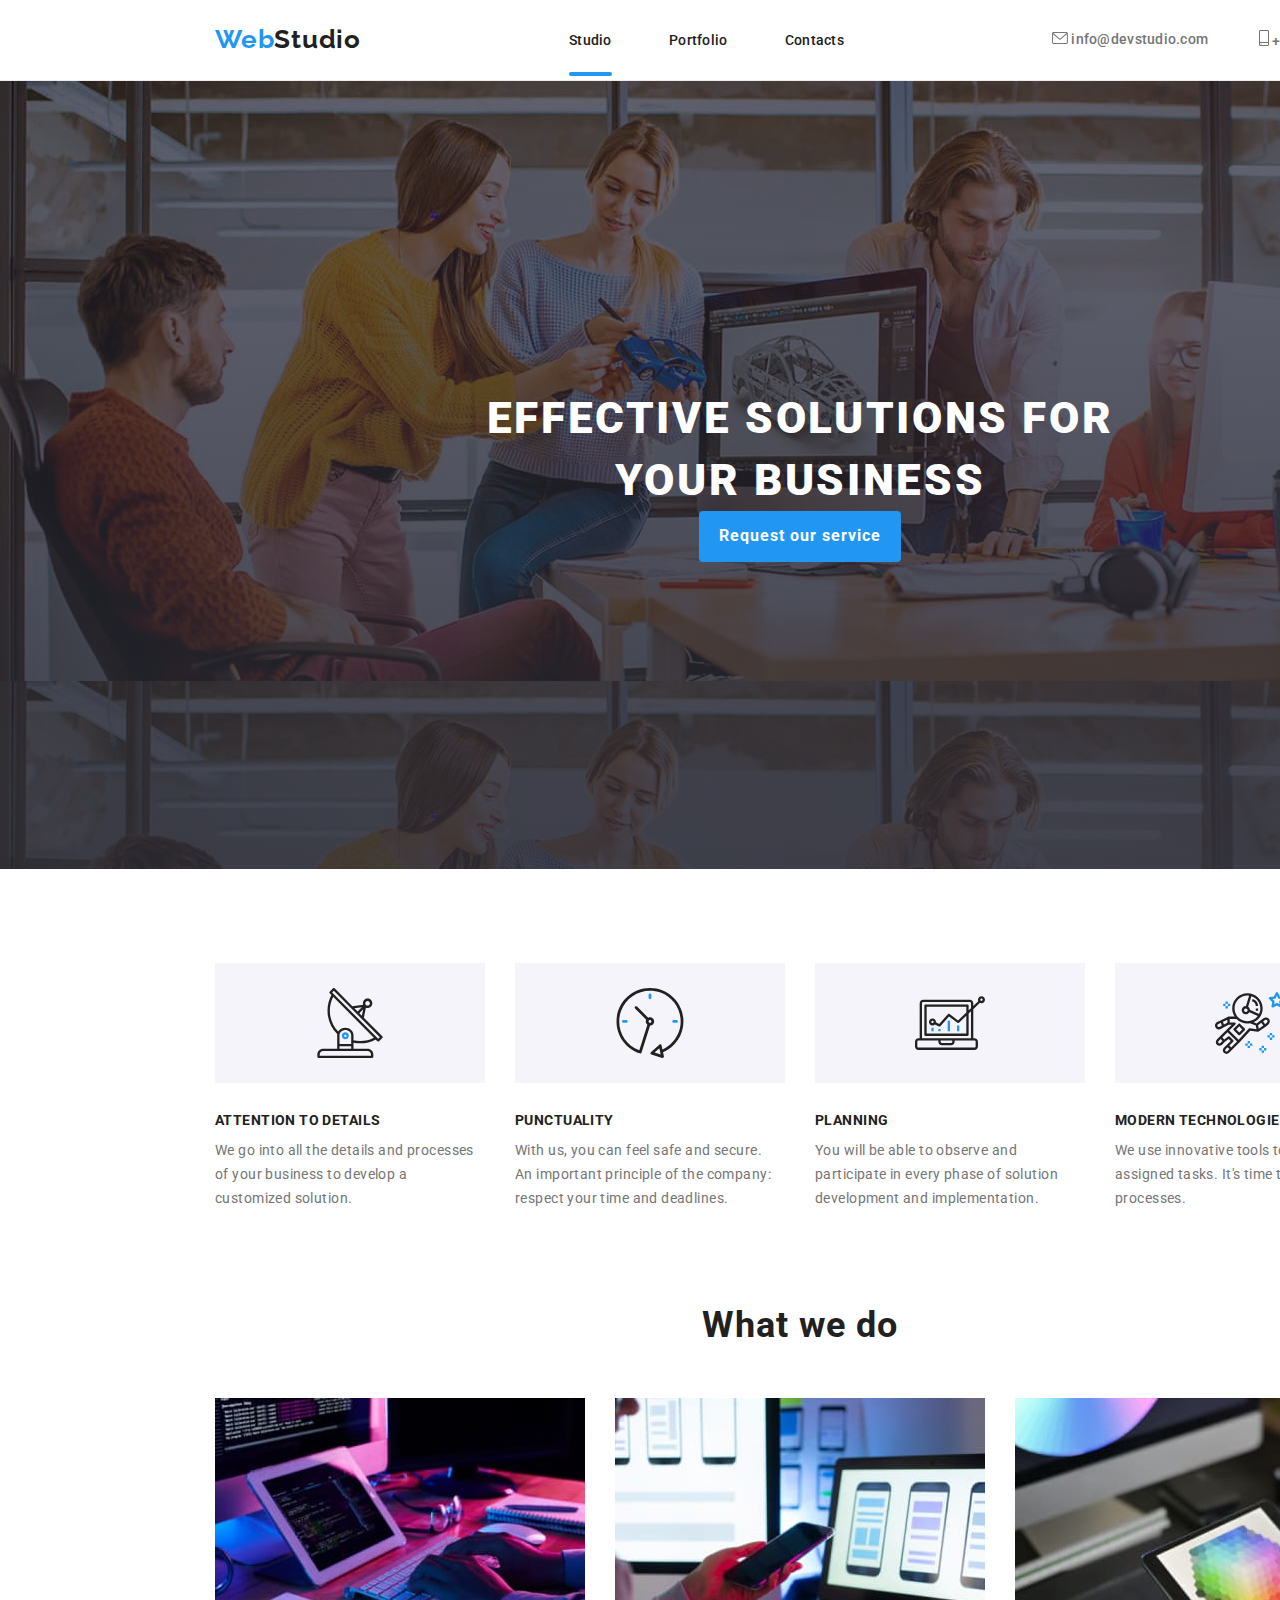
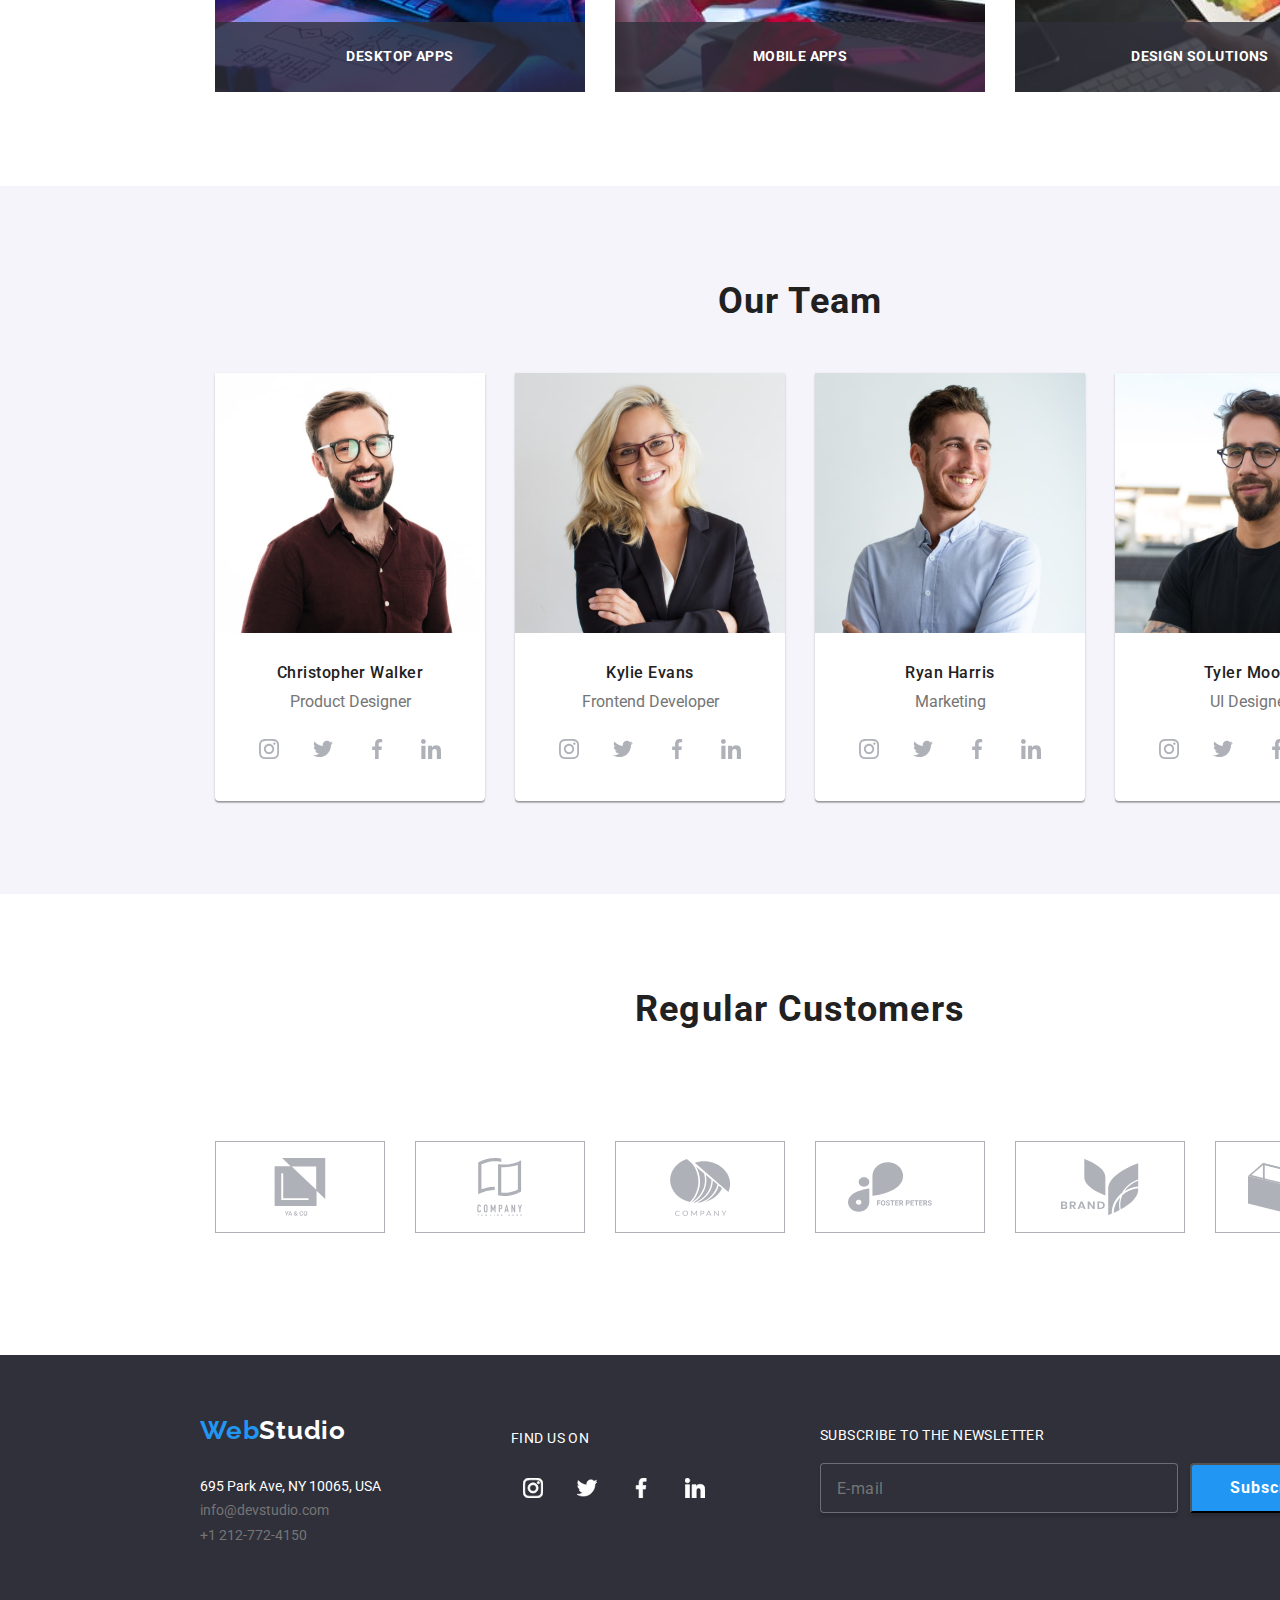
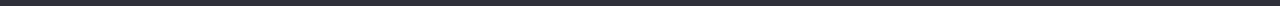
==== commit 8624dfd1: "bifa svg formular modal corectat" ====
--- a/index.html
+++ b/index.html
@@ -443,7 +443,7 @@
         <div class="footer_formular">
           <form class="footer_form">
             <p>SUBSCRIBE TO THE NEWSLETTER</p>
-            <label type="email" name="email">
+            <label type="email" name="email" class="footer_form__label">
               <input
                 class="footer_email"
                 type="email"
@@ -514,14 +514,9 @@
               name="agreement"
               value="agreement"
             />
-            <span class="replace-checkbox modal_box__label">
-              <svg>
-                <use href="./images/icons1.svg#icon-Box" />
-              </svg>
-            </span>
             <span class="replace-checkbox modal_check__label">
               <svg>
-                <use href="./images/icons1.svg#icon-icon-check-1-1" />
+                <use href="./images/icons1.svg#icon-checked" />
               </svg>
             </span>
             I agree with the letter and accept the
--- a/css/style.css
+++ b/css/style.css
@@ -557,8 +557,14 @@
     margin-bottom: 93px;
     display: flex;
     flex-direction: row;
-    /* flex-wrap: wrap; */
-    /* align-items: center; */
+}
+.footer_form__label {
+    display: flex;
+    flex-direction: raw;
+    justify-content: center;
+    align-items: center;
+    padding-top: 20px;
+    gap:12px;
 }
 .footer_email {
     width: 358px;
@@ -568,7 +574,7 @@
     line-height: 1.25;
     letter-spacing: 0.03em;
     text-align: left;
-    margin-top: 20px;
+    /* margin-top: 20px; */
     padding-left: 16px;
     padding-top: 15px;
     padding-bottom: 15px;
@@ -588,7 +594,11 @@
     text-align: center;
     border-radius: 4px 0px 0px 0px;
     background: var(--blue);
+    /* margin: 20px 0; */
     box-shadow: 0px 4px 4px 0px rgba(0, 0, 0, 0.15);
+    display: flex;
+    align-items: center;
+    justify-content: center;
     
 
 }
@@ -865,29 +875,32 @@
 .modal_form__input.checkbox {
     display: none;
 }
+.modal_check__label {
+    position: relative;
+    width: 16px;
+    height: 16px;
+    border: 2px solid var(--black);
+    border-radius: 2px;
+}
+
+.modal_form__input.checkbox:checked +.replace-checkbox {
+    background-color: var(--blue);
+    border-color: var(--blue);
+} 
 .modal_check__label svg {
-    display: none;
-}
-
-.replace-checkbox svg {
+    position: absolute;
     width: 16px;
     height: 15px;
-    position:absolute;
-    top:5px;
-    left:3px;
+    top: -1px;
+    left:0px;
+    display: none;
+    fill: var(--white);
+    
 }
 
 .modal_form__input.checkbox:checked + .modal_check__label svg {
     display: block;
-    z-index: 2;
-   
-}
-.modal_form__input.checkbox:checked +.modal_box__label svg {
-    fill: var(--blue);
-    z-index: 1;
-
-}
-
+}
 
 .modal_form__btn {
     width: 200px;
